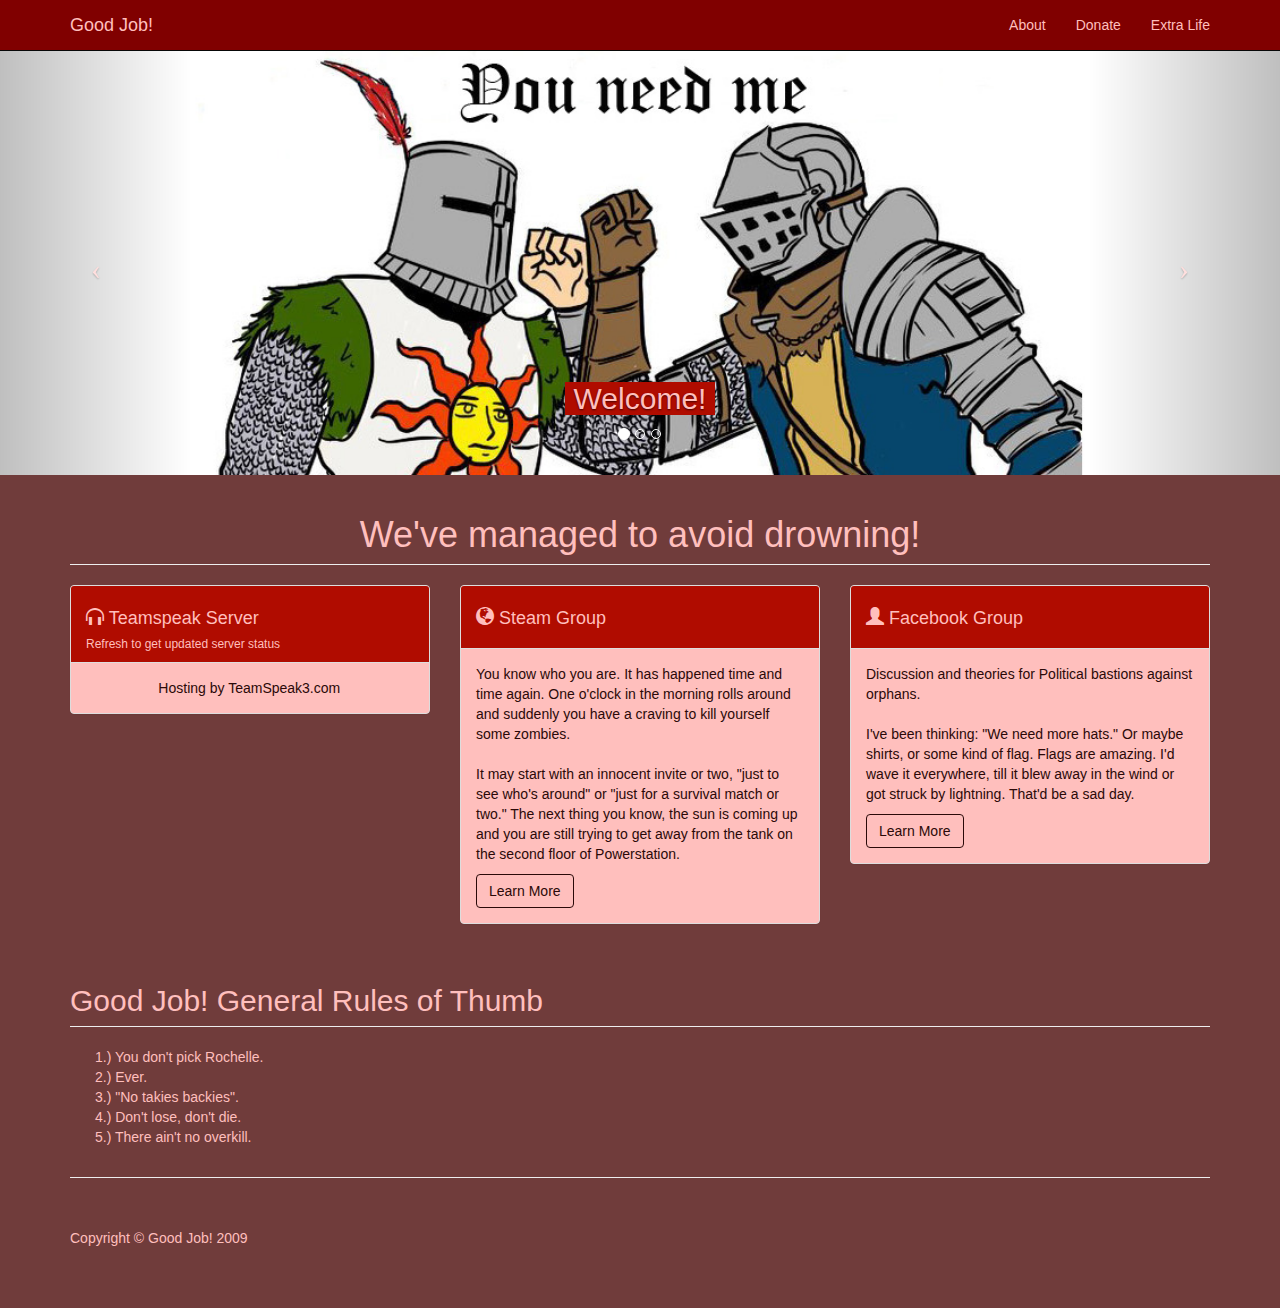
==== index.html @ 3d3b7e83 "Centering quote" ====
<!DOCTYPE html>
<!-- @ width 520 the banner starts scale -->
<html lang="en">

<head>

    <meta charset="utf-8">
    <meta http-equiv="X-UA-Compatible" content="IE=edge">
    <meta name="viewport" content="width=device-width, initial-scale=1">
    <meta name="description" content="The Good Job! gaming community is all about enjoying games with friends and the crazy adventures that ensue.">
    <meta name="author" content="Anthony Tyrpak">
	
	<link rel="shortcut icon" href="favicon.ico">

    <title>Good Job! Gaming</title>

    <!-- Bootstrap Core CSS -->
    <link href="css/bootstrap.min.css" rel="stylesheet">

    <!-- Custom CSS -->
    <link href="css/modern-business.css" rel="stylesheet">
	
	<!-- Good Job CSS -->
	<link href = "css/gj.css" rel = "stylesheet" type = "text/css">
	
    <!-- Custom Fonts -->
    <link href="font-awesome/css/font-awesome.min.css" rel="stylesheet" type="text/css">

    <!-- HTML5 Shim and Respond.js IE8 support of HTML5 elements and media queries -->
    <!-- WARNING: Respond.js doesn't work if you view the page via file:// -->
    <!--[if lt IE 9]>
        <script src="https://oss.maxcdn.com/libs/html5shiv/3.7.0/html5shiv.js"></script>
        <script src="https://oss.maxcdn.com/libs/respond.js/1.4.2/respond.min.js"></script>
    <![endif]-->

</head>

<body>

    <!-- Navigation -->
    <nav class="navbar navbar-inverse navbar-fixed-top gjBar" role="navigation">
        <div class="container">
            <!-- Brand and toggle get grouped for better mobile display -->
            <div class="navbar-header">
                <button type="button" class="navbar-toggle" data-toggle="collapse" data-target="#bs-example-navbar-collapse-1">
                    <span class="sr-only">Toggle navigation</span>
                    <span class="icon-bar"></span>
                    <span class="icon-bar"></span>
                    <span class="icon-bar"></span>
                </button>
                <a class="navbar-brand" href="index.html">Good Job!</a>
            </div>
            <!-- Collect the nav links, forms, and other content for toggling -->
            <div class="collapse navbar-collapse" id="bs-example-navbar-collapse-1">
                <ul class="nav navbar-nav navbar-right">
                    <li>
                        <a href="#">About</a>
                    </li>
                    <li>
                        <a href="http://www.gameservers.com/clanpay/?clanid=6c60c3ce97836f8886398a571847392f">Donate</a>
                    </li>
                    <li>
                        <a href="https://sites.google.com/site/gjgextralife14/">Extra Life</a>
                    </li>
					<!--
                    <li class="dropdown">
                        <a href="#" class="dropdown-toggle" data-toggle="dropdown">Portfolio <b class="caret"></b></a>
                        <ul class="dropdown-menu">
                            <li>
                                <a href="portfolio-1-col.html">1 Column Portfolio</a>
                            </li>
                            <li>
                                <a href="portfolio-2-col.html">2 Column Portfolio</a>
                            </li>
                            <li>
                                <a href="portfolio-3-col.html">3 Column Portfolio</a>
                            </li>
                            <li>
                                <a href="portfolio-4-col.html">4 Column Portfolio</a>
                            </li>
                            <li>
                                <a href="portfolio-item.html">Single Portfolio Item</a>
                            </li>
                        </ul>
                    </li>
                    <li class="dropdown">
                        <a href="#" class="dropdown-toggle" data-toggle="dropdown">Blog <b class="caret"></b></a>
                        <ul class="dropdown-menu">
                            <li>
                                <a href="blog-home-1.html">Blog Home 1</a>
                            </li>
                            <li>
                                <a href="blog-home-2.html">Blog Home 2</a>
                            </li>
                            <li>
                                <a href="blog-post.html">Blog Post</a>
                            </li>
                        </ul>
                    </li>
                    <li class="dropdown">
                        <a href="#" class="dropdown-toggle" data-toggle="dropdown">Other Pages <b class="caret"></b></a>
                        <ul class="dropdown-menu">
                            <li>
                                <a href="full-width.html">Full Width Page</a>
                            </li>
                            <li>
                                <a href="sidebar.html">Sidebar Page</a>
                            </li>
                            <li>
                                <a href="faq.html">FAQ</a>
                            </li>
                            <li>
                                <a href="404.html">404</a>
                            </li>
                            <li>
                                <a href="pricing.html">Pricing Table</a>
                            </li>
                        </ul>
                    </li>
					-->
                </ul>
            </div>
            <!-- /.navbar-collapse -->
        </div>
        <!-- /.container -->
    </nav>

    <!-- Header Carousel -->
    <header id="myCarousel" class="carousel slide">
        <!-- Indicators -->
        <ol class="carousel-indicators">
            <li data-target="#myCarousel" data-slide-to="0" class="active"></li>
            <li data-target="#myCarousel" data-slide-to="1"></li>
            <li data-target="#myCarousel" data-slide-to="2"></li>
        </ol>

        <!-- Wrapper for slides -->
        <div class="carousel-inner">
            <div class="item active" id = "banner1">
                <div class="fill welcomeBanner"></div>
                <div class="carousel-caption">
                    <h2 class = "carouselCaption welcomeCaption">Welcome!</h2>
                </div>
            </div>
            <div class="item" id = "banner2">
				<a href = "https://www.youtube.com/watch?v=cGzujGfXrlI" target = "_blank">
                <div class="fill serverBanner"></div>
                <div class="carousel-caption">
                    <h2 class = "carouselCaption serverCaption">Server Video</h2>
                </div>
				</a>
            </div>
            <div class="item" id = "banner3">
                <div class="fill thirdBanner"></div>
                <div class="carousel-caption">
                    <h2><!--Caption 3--></h2>
                </div>
            </div>
        </div>

        <!-- Controls -->
        <a class="left carousel-control" href="#myCarousel" data-slide="prev">
            <span class="icon-prev"></span>
        </a>
        <a class="right carousel-control" href="#myCarousel" data-slide="next">
            <span class="icon-next"></span>
        </a>
    </header>

    <!-- Page Content -->
    <div class="container">

        <!-- Marketing Icons Section -->
        <div class="row">
            <div class="col-lg-12">
                <h1 class="page-header quote">
                    We've managed to avoid drowning!
                </h1>
            </div>
			<div class="col-md-4">
                <div class="panel panel-default">
                    <div class="panel-heading gjPanel">
                        <h4><i class="glyphicon glyphicon-headphones"></i> Teamspeak Server</h4>
						<h6>Refresh to get updated server status</h6>
                    </div>
                    <div class="panel-body">
						<span id="its238953"><a href="http://www.teamspeak3.com/">teamspeak</a> Hosting by TeamSpeak3.com</span><script type="text/javascript" src="http://view.light-speed.com/teamspeak3.php?IP=voice.gameservers.com&PORT=9201&QUERY=9100&UID=238953&display=none&font=12px&background=transparent&server_info_background=transparent&server_info_text=%23000000&server_name_background=transparent&server_name_text=%23000000&info_background=transparent&channel_background=transparent&channel_text=%23000000&username_background=transparent&username_text=%23000000"></script>
                    </div>
                </div>
            </div>
            <div class="col-md-4">
                <div class="panel panel-default">
                    <div class="panel-heading gjPanel">
                        <h4><i class="glyphicon glyphicon-globe"></i> Steam Group</h4>
                    </div>
                    <div class="panel-body">
                        <p>You know who you are. It has happened time and time again. One o'clock in the morning rolls around and suddenly you have a craving to kill yourself some zombies.<br><br>It may start with an innocent invite or two, "just to see who's around" or "just for a survival match or two." The next thing you know, the sun is coming up and you are still trying to get away from the tank on the second floor of Powerstation.</p>
                        <a href="http://steamcommunity.com/groups/avoiddrowning" class="btn btn-default" target = "_blank">Learn More</a>
                    </div>
                </div>
            </div>
            <div class="col-md-4">
                <div class="panel panel-default">
                    <div class="panel-heading gjPanel">
                        <h4><i class="glyphicon glyphicon-user"></i> Facebook Group</h4>
                    </div>
                    <div class="panel-body">
                        <p>Discussion and theories for Political bastions against orphans.<br><br>I've been thinking: "We need more hats." Or maybe shirts, or some kind of flag. Flags are amazing. I'd wave it everywhere, till it blew away in the wind or got struck by lightning. That'd be a sad day.</p>
                        <a href="https://www.facebook.com/groups/goodjobgaming/" class="btn btn-default" target = "_blank">Learn More</a>
                    </div>
                </div>
            </div>
        </div>
        <!-- /.row -->

        <!-- Portfolio Section -->
        <div class="row">
            <div class="col-lg-12">
                <h2 class="page-header">Good Job! General Rules of Thumb</h2>
            </div>
			<div>
				<ul class = "gjList">
					<li>1.) You don't pick Rochelle.</li>
					<li>2.) Ever.</li>
					<li>3.) "No takies backies".</li>
					<li>4.) Don't lose, don't die.</li>
					<li>5.) There ain't no overkill.</li>
				</ul>
			</div>
			<!--
            <div class="col-md-4 col-sm-6">
                <a href="portfolio-item.html">
                    <img class="img-responsive img-portfolio img-hover" src="http://placehold.it/700x450" alt="">
                </a>
            </div>
            <div class="col-md-4 col-sm-6">
                <a href="portfolio-item.html">
                    <img class="img-responsive img-portfolio img-hover" src="http://placehold.it/700x450" alt="">
                </a>
            </div>
            <div class="col-md-4 col-sm-6">
                <a href="portfolio-item.html">
                    <img class="img-responsive img-portfolio img-hover" src="http://placehold.it/700x450" alt="">
                </a>
            </div>
            <div class="col-md-4 col-sm-6">
                <a href="portfolio-item.html">
                    <img class="img-responsive img-portfolio img-hover" src="http://placehold.it/700x450" alt="">
                </a>
            </div>
            <div class="col-md-4 col-sm-6">
                <a href="portfolio-item.html">
                    <img class="img-responsive img-portfolio img-hover" src="http://placehold.it/700x450" alt="">
                </a>
            </div>
            <div class="col-md-4 col-sm-6">
                <a href="portfolio-item.html">
                    <img class="img-responsive img-portfolio img-hover" src="http://placehold.it/700x450" alt="">
                </a>
            </div>
			-->
        </div>
        <!-- /.row -->
		
        <!-- Features Section -->
        <!--
		<div class="row">
            <div class="col-lg-12">
                <h2 class="page-header">Modern Business Features</h2>
            </div>
            <div class="col-md-6">
                <p>The Modern Business template by Start Bootstrap includes:</p>
                <ul>
                    <li><strong>Bootstrap v3.2.0</strong>
                    </li>
                    <li>jQuery v1.11.0</li>
                    <li>Font Awesome v4.1.0</li>
                    <li>Working PHP contact form with validation</li>
                    <li>Unstyled page elements for easy customization</li>
                    <li>17 HTML pages</li>
                </ul>
                <p>Lorem ipsum dolor sit amet, consectetur adipisicing elit. Corporis, omnis doloremque non cum id reprehenderit, quisquam totam aspernatur tempora minima unde aliquid ea culpa sunt. Reiciendis quia dolorum ducimus unde.</p>
            </div>
            <div class="col-md-6">
                <img class="img-responsive" src="http://placehold.it/700x450" alt="">
            </div>
        </div>
		-->
        <!-- /.row -->

        <hr>
		
        <!-- Call to Action Section -->
		<!--
        <div class="well">
            <div class="row">
                <div class="col-md-8">
                    <p>Lorem ipsum dolor sit amet, consectetur adipisicing elit. Molestias, expedita, saepe, vero rerum deleniti beatae veniam harum neque nemo praesentium cum alias asperiores commodi.</p>
                </div>
                <div class="col-md-4">
                    <a class="btn btn-lg btn-default btn-block" href="#">Call to Action</a>
                </div>
            </div>
        </div>

        <hr>
		-->
		
        <!-- Footer -->
        <footer>
            <div class="row">
                <div class="col-lg-12">
                    <p>Copyright &copy; Good Job! 2009</p>
                </div>
            </div>
        </footer>

    </div>
    <!-- /.container -->

    <!-- jQuery -->
    <script src="js/jquery.js"></script>

    <!-- Bootstrap Core JavaScript -->
    <script src="js/bootstrap.min.js"></script>

    <!-- Script to Activate the Carousel -->
    <script>		
		$('.carousel').carousel({
			interval: 5000 //changes the speed
		})	
    </script>
	
</body>

</html>
---- css/modern-business.css ----
/*!
 * Start Bootstrap - Modern Business HTML Template (http://startbootstrap.com)
 * Code licensed under the Apache License v2.0.
 * For details, see http://www.apache.org/licenses/LICENSE-2.0.
 */

/* Global Styles */

html,
body {
    height: 100%;
}

body {
    padding-top: 50px; /* Required padding for .navbar-fixed-top. Remove if using .navbar-static-top. Change if height of navigation changes. */
}

.img-portfolio {
    margin-bottom: 30px;
}

.img-hover:hover {
    opacity: 0.8;
}

/* Home Page Carousel */

header.carousel {
    height: 50%;
}

header.carousel .item,
header.carousel .item.active,
header.carousel .carousel-inner {
    height: 100%;
}

header.carousel .fill {
    width: 100%;
    height: 100%;
    background-position: center;
    background-size: cover;
}

/* 404 Page Styles */

.error-404 {
    font-size: 100px;
}

/* Pricing Page Styles */

.price {
    display: block;
    font-size: 50px;
    line-height: 50px;
}

.price sup {
    top: -20px;
    left: 2px;
    font-size: 20px;
}

.period {
    display: block;
    font-style: italic;
}

/* Footer Styles */

footer {
    margin: 50px 0;
}

/* Responsive Styles */

@media(max-width:991px) {
    .customer-img,
    .img-related {
        margin-bottom: 30px;
    }
}

@media(max-width:767px) {
    .img-portfolio {
        margin-bottom: 15px;
    }

    header.carousel .carousel {
        height: 70%;
    }
}
---- css/gj.css ----
body
{
	background-color: #703C3B;
	color: #FFBFBD;
}

a
{
	color: #FFBFBD !important; 
}

a:hover
{
	color: #FFFFFF !important;
}

h6 {
	margin-bottom: 0px;
}

.btn
{
	background-color: #FFBFBD !important;
	border-color: #2B0908 !important;
	color: #2B0908 !important;
}

.btn:hover
{
	background-color: #2B0908 !important;
}

.carousel .fill
{
	background-position: center top !important;
}

.carouselCaption
{
	background-color: #B00C00;
	color: #FFBFBD;
	margin-left: auto;
	margin-right: auto;
}

.gjBar
{
	background-color: #800000;
}

.gjList
{
	list-style-type: none;
	color: #FFBFBD;
}

.gjPanel
{
	background-color: #B00C00 !important;
	color: #FFBFBD !important;
}

.icon-bar
{
	background-color: #FFBFBD !important;
}

.navbar-toggle:focus
{
	background-color: #2B0908 !important;
}

.navbar-toggle:hover
{
	background-color: #2B0908 !important;
}

.panel
{
	background-color: #FFBFBD;
	color: #2B0908;	
}

.quote {
	text-align: center;
}

.serverBanner
{
	background-image: url("../images/muffin.jpg");
}

.serverCaption
{	
	width: 185px;
}

.thirdBanner
{
	background-image: url("../images/ELEBanner.jpg");
}

.welcomeBanner
{
	background-image: url("../images/youNeedMeBanner.jpg");
	background-repeat: no-repeat;
}

.welcomeCaption
{	
	width: 150px;
}
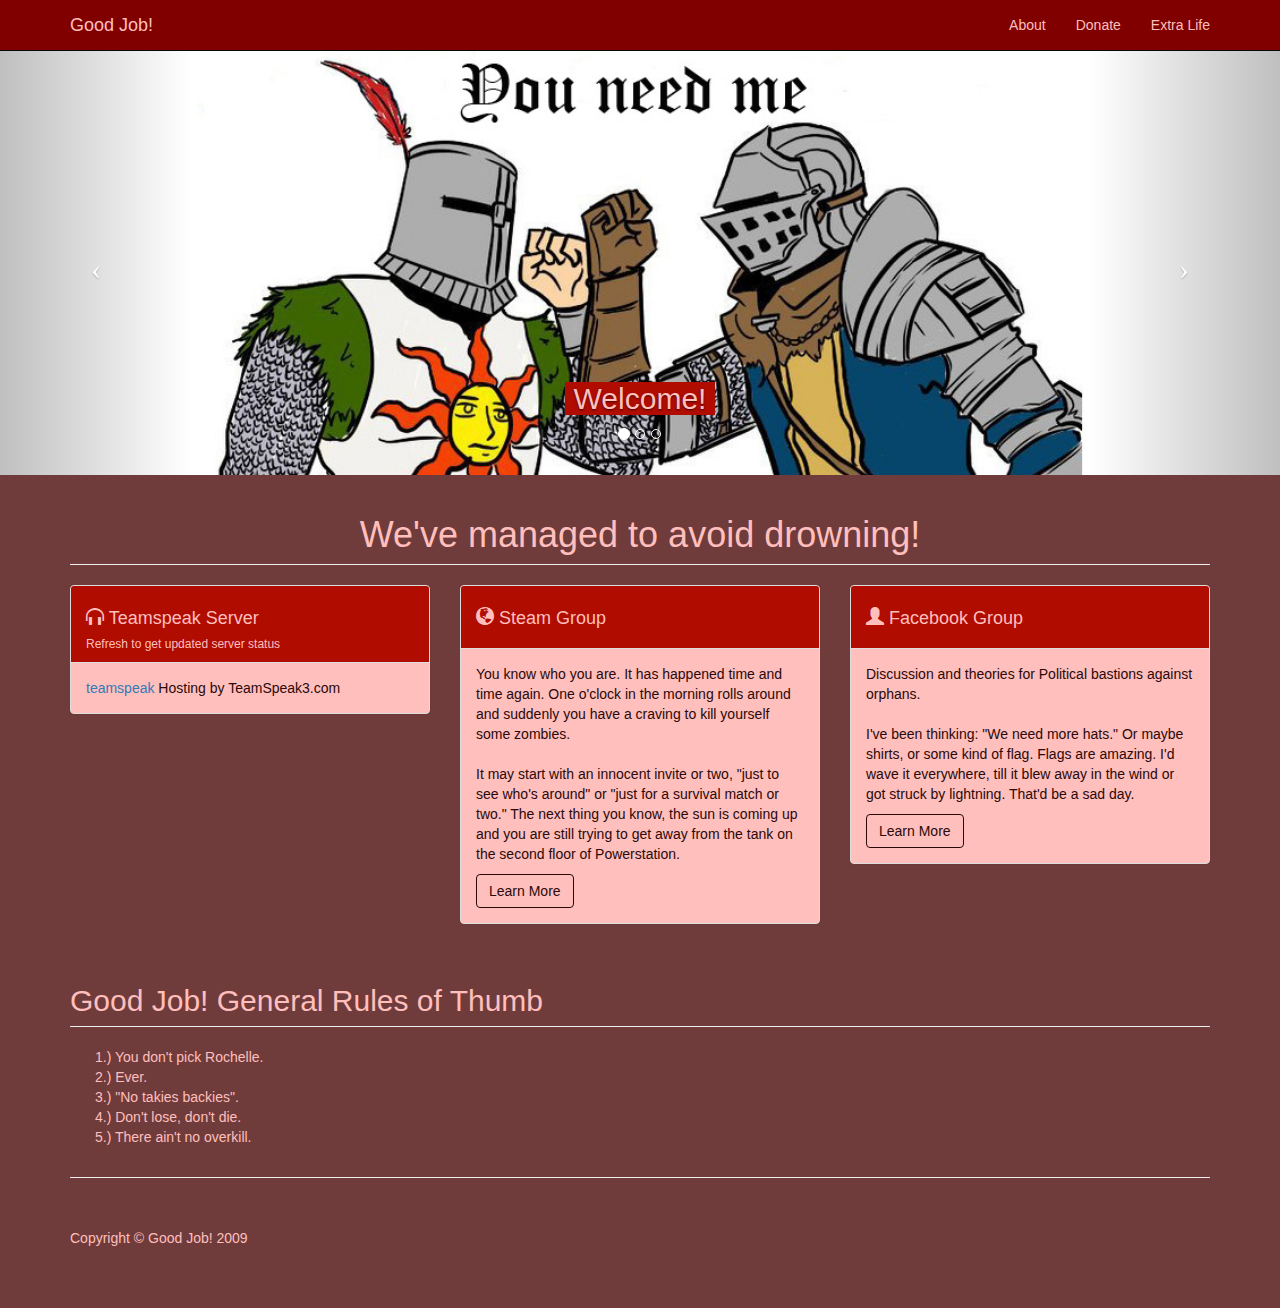
==== commit ee73cba3: "Color Picker" ====
--- a/index.html
+++ b/index.html
@@ -57,67 +57,11 @@
                         <a href="#">About</a>
                     </li>
                     <li>
-                        <a href="http://www.gameservers.com/clanpay/?clanid=6c60c3ce97836f8886398a571847392f">Donate</a>
+                        <a href="http://www.gameservers.com/clanpay/?clanid=6c60c3ce97836f8886398a571847392f" target="_blank">Donate</a>
                     </li>
                     <li>
-                        <a href="https://sites.google.com/site/gjgextralife14/">Extra Life</a>
+                        <a href="https://sites.google.com/site/gjgextralife14/" target="_blank">Extra Life</a>
                     </li>
-					<!--
-                    <li class="dropdown">
-                        <a href="#" class="dropdown-toggle" data-toggle="dropdown">Portfolio <b class="caret"></b></a>
-                        <ul class="dropdown-menu">
-                            <li>
-                                <a href="portfolio-1-col.html">1 Column Portfolio</a>
-                            </li>
-                            <li>
-                                <a href="portfolio-2-col.html">2 Column Portfolio</a>
-                            </li>
-                            <li>
-                                <a href="portfolio-3-col.html">3 Column Portfolio</a>
-                            </li>
-                            <li>
-                                <a href="portfolio-4-col.html">4 Column Portfolio</a>
-                            </li>
-                            <li>
-                                <a href="portfolio-item.html">Single Portfolio Item</a>
-                            </li>
-                        </ul>
-                    </li>
-                    <li class="dropdown">
-                        <a href="#" class="dropdown-toggle" data-toggle="dropdown">Blog <b class="caret"></b></a>
-                        <ul class="dropdown-menu">
-                            <li>
-                                <a href="blog-home-1.html">Blog Home 1</a>
-                            </li>
-                            <li>
-                                <a href="blog-home-2.html">Blog Home 2</a>
-                            </li>
-                            <li>
-                                <a href="blog-post.html">Blog Post</a>
-                            </li>
-                        </ul>
-                    </li>
-                    <li class="dropdown">
-                        <a href="#" class="dropdown-toggle" data-toggle="dropdown">Other Pages <b class="caret"></b></a>
-                        <ul class="dropdown-menu">
-                            <li>
-                                <a href="full-width.html">Full Width Page</a>
-                            </li>
-                            <li>
-                                <a href="sidebar.html">Sidebar Page</a>
-                            </li>
-                            <li>
-                                <a href="faq.html">FAQ</a>
-                            </li>
-                            <li>
-                                <a href="404.html">404</a>
-                            </li>
-                            <li>
-                                <a href="pricing.html">Pricing Table</a>
-                            </li>
-                        </ul>
-                    </li>
-					-->
                 </ul>
             </div>
             <!-- /.navbar-collapse -->
@@ -143,7 +87,7 @@
                 </div>
             </div>
             <div class="item" id = "banner2">
-				<a href = "https://www.youtube.com/watch?v=cGzujGfXrlI" target = "_blank">
+				<a href = "https://www.youtube.com/watch?v=ZTidn2dBYbY" target = "_blank">
                 <div class="fill serverBanner"></div>
                 <div class="carousel-caption">
                     <h2 class = "carouselCaption serverCaption">Server Video</h2>
@@ -227,86 +171,12 @@
 					<li>5.) There ain't no overkill.</li>
 				</ul>
 			</div>
-			<!--
-            <div class="col-md-4 col-sm-6">
-                <a href="portfolio-item.html">
-                    <img class="img-responsive img-portfolio img-hover" src="http://placehold.it/700x450" alt="">
-                </a>
-            </div>
-            <div class="col-md-4 col-sm-6">
-                <a href="portfolio-item.html">
-                    <img class="img-responsive img-portfolio img-hover" src="http://placehold.it/700x450" alt="">
-                </a>
-            </div>
-            <div class="col-md-4 col-sm-6">
-                <a href="portfolio-item.html">
-                    <img class="img-responsive img-portfolio img-hover" src="http://placehold.it/700x450" alt="">
-                </a>
-            </div>
-            <div class="col-md-4 col-sm-6">
-                <a href="portfolio-item.html">
-                    <img class="img-responsive img-portfolio img-hover" src="http://placehold.it/700x450" alt="">
-                </a>
-            </div>
-            <div class="col-md-4 col-sm-6">
-                <a href="portfolio-item.html">
-                    <img class="img-responsive img-portfolio img-hover" src="http://placehold.it/700x450" alt="">
-                </a>
-            </div>
-            <div class="col-md-4 col-sm-6">
-                <a href="portfolio-item.html">
-                    <img class="img-responsive img-portfolio img-hover" src="http://placehold.it/700x450" alt="">
-                </a>
-            </div>
-			-->
         </div>
         <!-- /.row -->
 		
-        <!-- Features Section -->
-        <!--
-		<div class="row">
-            <div class="col-lg-12">
-                <h2 class="page-header">Modern Business Features</h2>
-            </div>
-            <div class="col-md-6">
-                <p>The Modern Business template by Start Bootstrap includes:</p>
-                <ul>
-                    <li><strong>Bootstrap v3.2.0</strong>
-                    </li>
-                    <li>jQuery v1.11.0</li>
-                    <li>Font Awesome v4.1.0</li>
-                    <li>Working PHP contact form with validation</li>
-                    <li>Unstyled page elements for easy customization</li>
-                    <li>17 HTML pages</li>
-                </ul>
-                <p>Lorem ipsum dolor sit amet, consectetur adipisicing elit. Corporis, omnis doloremque non cum id reprehenderit, quisquam totam aspernatur tempora minima unde aliquid ea culpa sunt. Reiciendis quia dolorum ducimus unde.</p>
-            </div>
-            <div class="col-md-6">
-                <img class="img-responsive" src="http://placehold.it/700x450" alt="">
-            </div>
-        </div>
-		-->
-        <!-- /.row -->
-
         <hr>
-		
-        <!-- Call to Action Section -->
-		<!--
-        <div class="well">
-            <div class="row">
-                <div class="col-md-8">
-                    <p>Lorem ipsum dolor sit amet, consectetur adipisicing elit. Molestias, expedita, saepe, vero rerum deleniti beatae veniam harum neque nemo praesentium cum alias asperiores commodi.</p>
-                </div>
-                <div class="col-md-4">
-                    <a class="btn btn-lg btn-default btn-block" href="#">Call to Action</a>
-                </div>
-            </div>
-        </div>
-
-        <hr>
-		-->
-		
-        <!-- Footer -->
+        
+		<!-- Footer -->
         <footer>
             <div class="row">
                 <div class="col-lg-12">
--- a/css/gj.css
+++ b/css/gj.css
@@ -2,11 +2,6 @@
 {
 	background-color: #703C3B;
 	color: #FFBFBD;
-}
-
-a
-{
-	color: #FFBFBD !important; 
 }
 
 a:hover
@@ -23,11 +18,6 @@
 	background-color: #FFBFBD !important;
 	border-color: #2B0908 !important;
 	color: #2B0908 !important;
-}
-
-.btn:hover
-{
-	background-color: #2B0908 !important;
 }
 
 .carousel .fill
@@ -56,8 +46,8 @@
 
 .gjPanel
 {
-	background-color: #B00C00 !important;
-	color: #FFBFBD !important;
+	background-color: #b00c00;
+	color: #ffbfbd;
 }
 
 .icon-bar
@@ -85,14 +75,23 @@
 	text-align: center;
 }
 
+.sameLine {
+	display: inline;
+}
+
 .serverBanner
 {
-	background-image: url("../images/muffin.jpg");
+	background-image: url("../images/David-Hasselhoff-True-Survivor.jpg");
 }
 
 .serverCaption
 {	
 	width: 185px;
+}
+
+.submitBtn {
+	margin-top: 15px;
+	margin-left: 15px;
 }
 
 .thirdBanner
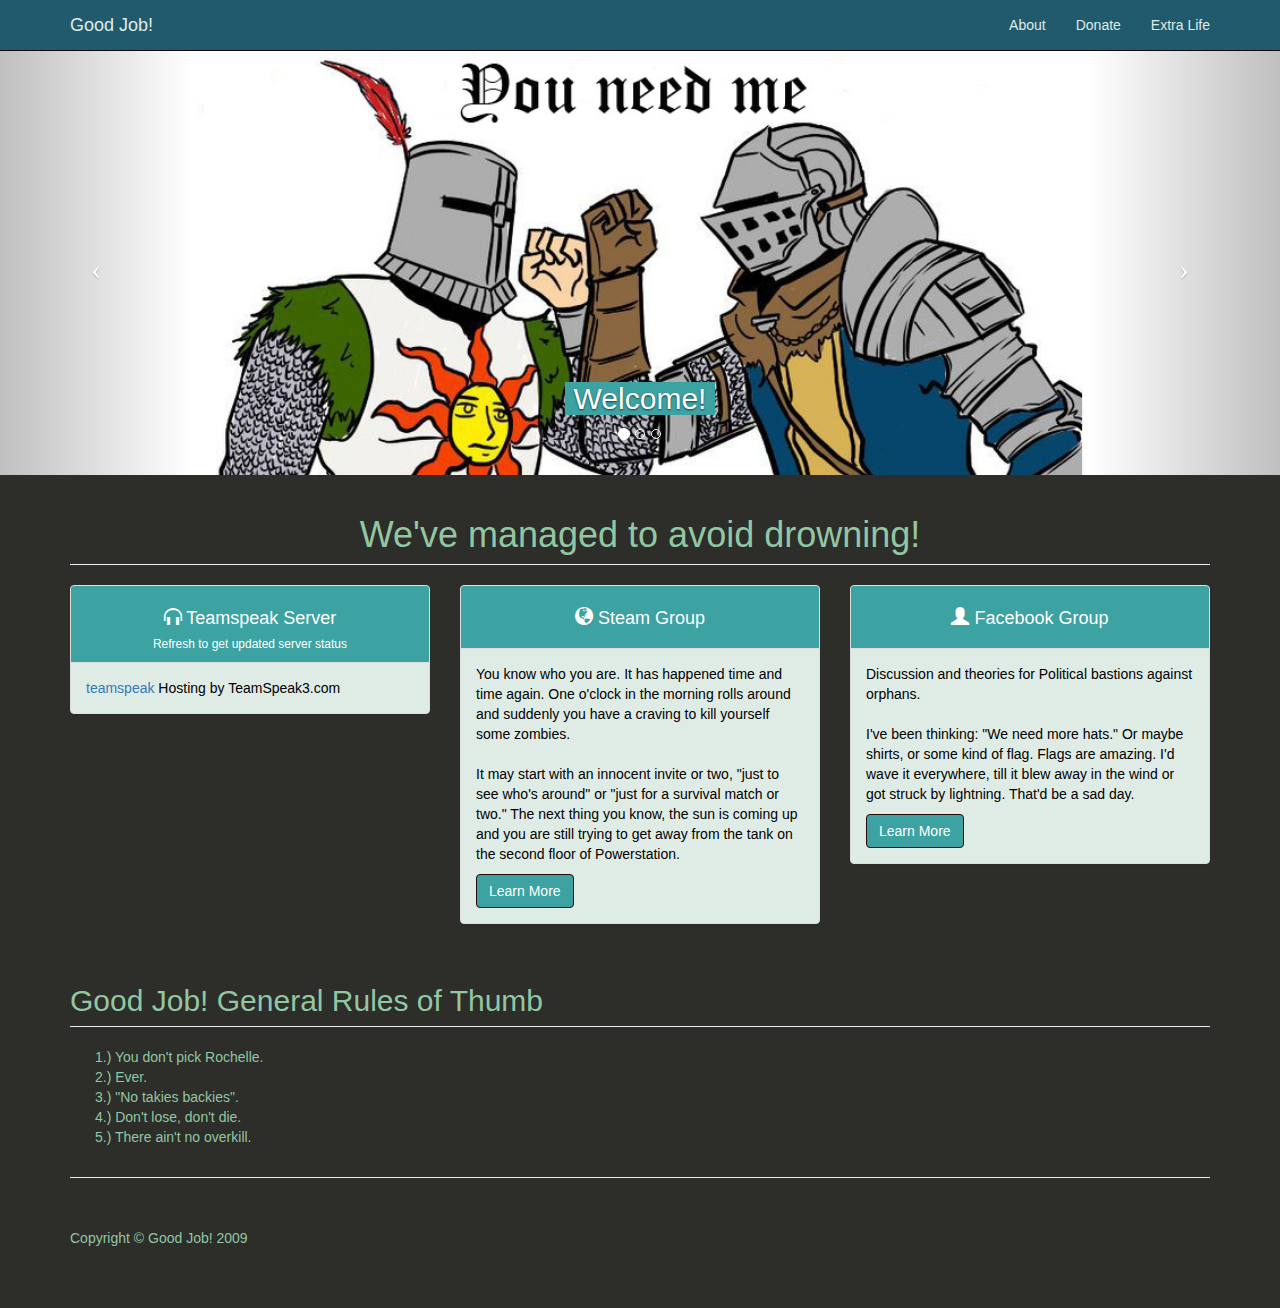
==== commit a6cf050c: "Updated color" ====
--- a/index.html
+++ b/index.html
@@ -48,7 +48,7 @@
                     <span class="icon-bar"></span>
                     <span class="icon-bar"></span>
                 </button>
-                <a class="navbar-brand" href="index.html">Good Job!</a>
+                <a class="navbar-brand gj" href="index.html">Good Job!</a>
             </div>
             <!-- Collect the nav links, forms, and other content for toggling -->
             <div class="collapse navbar-collapse" id="bs-example-navbar-collapse-1">
--- a/css/gj.css
+++ b/css/gj.css
@@ -1,12 +1,12 @@
 body
 {
-	background-color: #703C3B;
-	color: #FFBFBD;
+	background-color: #2D2D29;
+	color: #92C7A3;
 }
 
 a:hover
 {
-	color: #FFFFFF !important;
+	color: #3CA2A2 !important;
 }
 
 h6 {
@@ -15,9 +15,13 @@
 
 .btn
 {
-	background-color: #FFBFBD !important;
-	border-color: #2B0908 !important;
-	color: #2B0908 !important;
+	background-color: #3CA2A2 !important;
+	border-color: #2b0908 !important;
+	color: #FFFFFF;
+}
+
+.btn:hover {
+	background-color: #FFFFFF !important;
 }
 
 .carousel .fill
@@ -27,27 +31,32 @@
 
 .carouselCaption
 {
-	background-color: #B00C00;
-	color: #FFBFBD;
+	background-color: #3CA2A2;
+	color: #FFFFFF;
 	margin-left: auto;
 	margin-right: auto;
 }
 
+.gj {
+	color: #DFECE6 !important;
+}
+
 .gjBar
 {
-	background-color: #800000;
+	background-color: #215A6D;
 }
 
 .gjList
 {
 	list-style-type: none;
-	color: #FFBFBD;
+	color: #92C7A3;
 }
 
 .gjPanel
 {
-	background-color: #b00c00;
-	color: #ffbfbd;
+	background-color: #3CA2A2 !important;
+	color: #FFFFFF !important;
+	text-align: center;
 }
 
 .icon-bar
@@ -67,8 +76,8 @@
 
 .panel
 {
-	background-color: #FFBFBD;
-	color: #2B0908;	
+	background-color: #DFECE6;
+	color: #000000;	
 }
 
 .quote {
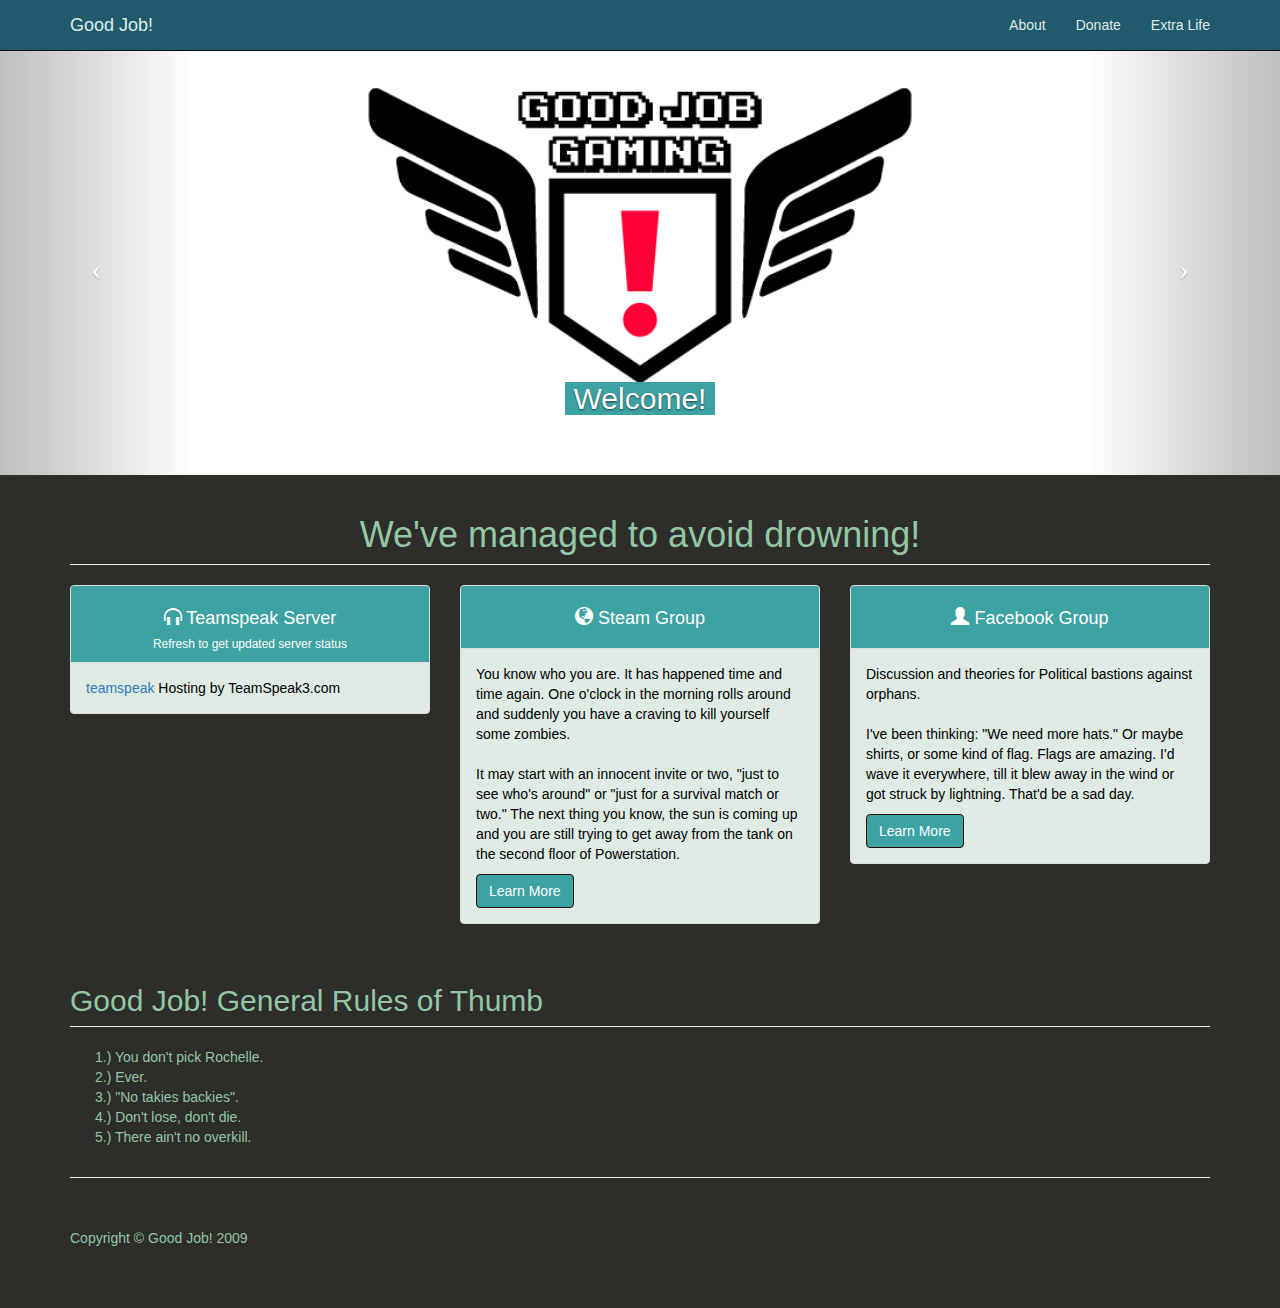
==== commit 785a3160: "Banner update" ====
--- a/index.html
+++ b/index.html
@@ -195,10 +195,24 @@
     <script src="js/bootstrap.min.js"></script>
 
     <!-- Script to Activate the Carousel -->
-    <script>		
-		$('.carousel').carousel({
-			interval: 5000 //changes the speed
-		})	
+    <script>
+	var timeInterval = 5000;
+	
+	$('.carousel').carousel({
+		interval: timeInterval //changes the speed
+	})
+	
+	$(document).ready(function() {
+		$(".carousel").on("slide.bs.carousel", function(e) {
+			var slideFrom = $(this).find(".active").index();
+			var slideTo = $(e.relatedTarget).index();
+			if(slideTo === 0) {
+				$(".carousel-inner").css("background-color", "#FFFFFF");
+			} else {
+				$(".carousel-inner").css("background-color", "#000000");
+			}
+		});
+	});
     </script>
 	
 </body>
--- a/css/gj.css
+++ b/css/gj.css
@@ -29,8 +29,11 @@
 	background-position: center top !important;
 }
 
-.carouselCaption
-{
+.carousel-inner {
+	background-color: #FFFFFF;
+}
+
+.carouselCaption {
 	background-color: #3CA2A2;
 	color: #FFFFFF;
 	margin-left: auto;
@@ -62,6 +65,12 @@
 .icon-bar
 {
 	background-color: #FFBFBD !important;
+}
+
+.item {
+	margin-left: auto;
+	margin-right: auto;
+	width: 580px;
 }
 
 .navbar-toggle:focus
@@ -110,11 +119,11 @@
 
 .welcomeBanner
 {
-	background-image: url("../images/youNeedMeBanner.jpg");
+	background-image: url("../images/logo-4-wings copy.png");
 	background-repeat: no-repeat;
 }
 
 .welcomeCaption
-{	
+{		
 	width: 150px;
 }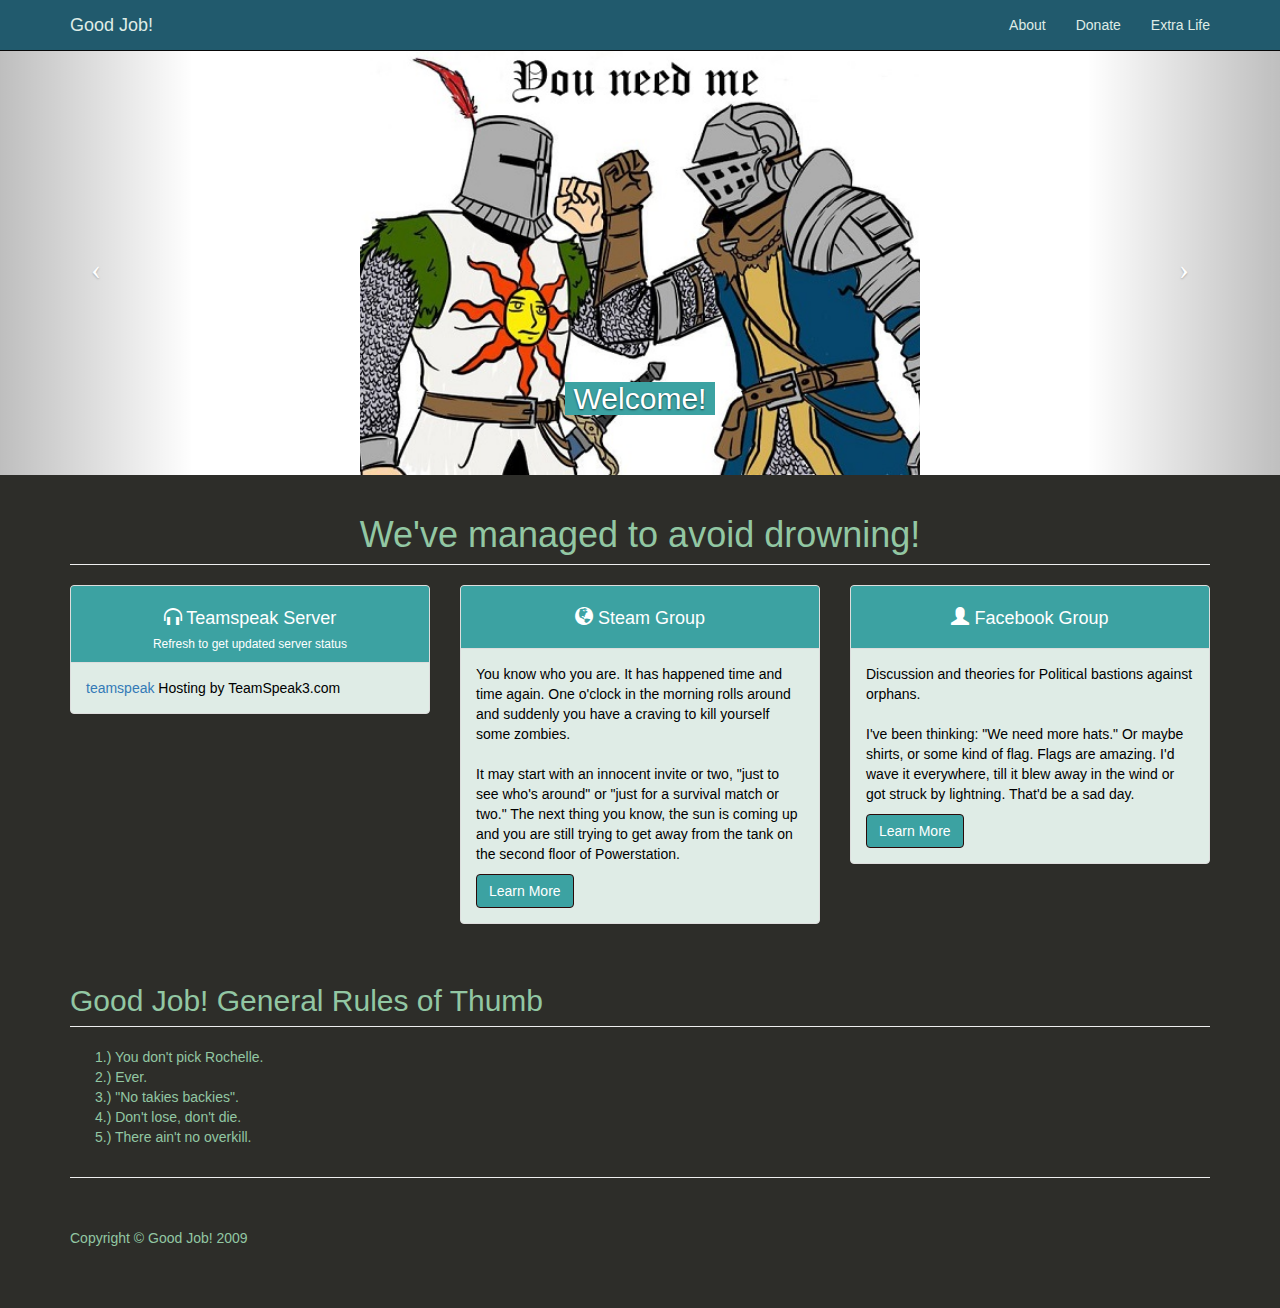
==== commit e6bf9a1f: "Banner update" ====
--- a/index.html
+++ b/index.html
@@ -193,26 +193,21 @@
 
     <!-- Bootstrap Core JavaScript -->
     <script src="js/bootstrap.min.js"></script>
+	
+	<!-- JS Color picker -->
+	<script type="text/javascript" src="js/jscolor/jscolor.js"></script>
 
     <!-- Script to Activate the Carousel -->
-    <script>
-	var timeInterval = 5000;
-	
-	$('.carousel').carousel({
-		interval: timeInterval //changes the speed
-	})
-	
-	$(document).ready(function() {
-		$(".carousel").on("slide.bs.carousel", function(e) {
-			var slideFrom = $(this).find(".active").index();
-			var slideTo = $(e.relatedTarget).index();
-			if(slideTo === 0) {
-				$(".carousel-inner").css("background-color", "#FFFFFF");
-			} else {
-				$(".carousel-inner").css("background-color", "#000000");
-			}
-		});
-	});
+    <script>		
+		$('.carousel').carousel({
+			interval: 5000 //changes the speed
+		})
+		
+		setInterval("changeBackground", 5000);
+		
+		function changeBackground() {
+			$(".carousel-inner").animate({backgroundColor: "#000000"}, "slow");
+		}
     </script>
 	
 </body>
--- a/css/gj.css
+++ b/css/gj.css
@@ -29,15 +29,16 @@
 	background-position: center top !important;
 }
 
-.carousel-inner {
-	background-color: #FFFFFF;
-}
-
-.carouselCaption {
+.carouselCaption
+{
 	background-color: #3CA2A2;
 	color: #FFFFFF;
 	margin-left: auto;
 	margin-right: auto;
+}
+
+.carousel-inner {
+	background-color: #FFFFFF;
 }
 
 .gj {
@@ -70,7 +71,7 @@
 .item {
 	margin-left: auto;
 	margin-right: auto;
-	width: 580px;
+	width: 560px;
 }
 
 .navbar-toggle:focus
@@ -114,16 +115,16 @@
 
 .thirdBanner
 {
-	background-image: url("../images/ELEBanner.jpg");
+	background-image: url("../images/ELE.jpg");
 }
 
 .welcomeBanner
 {
-	background-image: url("../images/logo-4-wings copy.png");
+	background-image: url("../images/youNeedMe.jpg");
 	background-repeat: no-repeat;
 }
 
 .welcomeCaption
-{		
+{	
 	width: 150px;
 }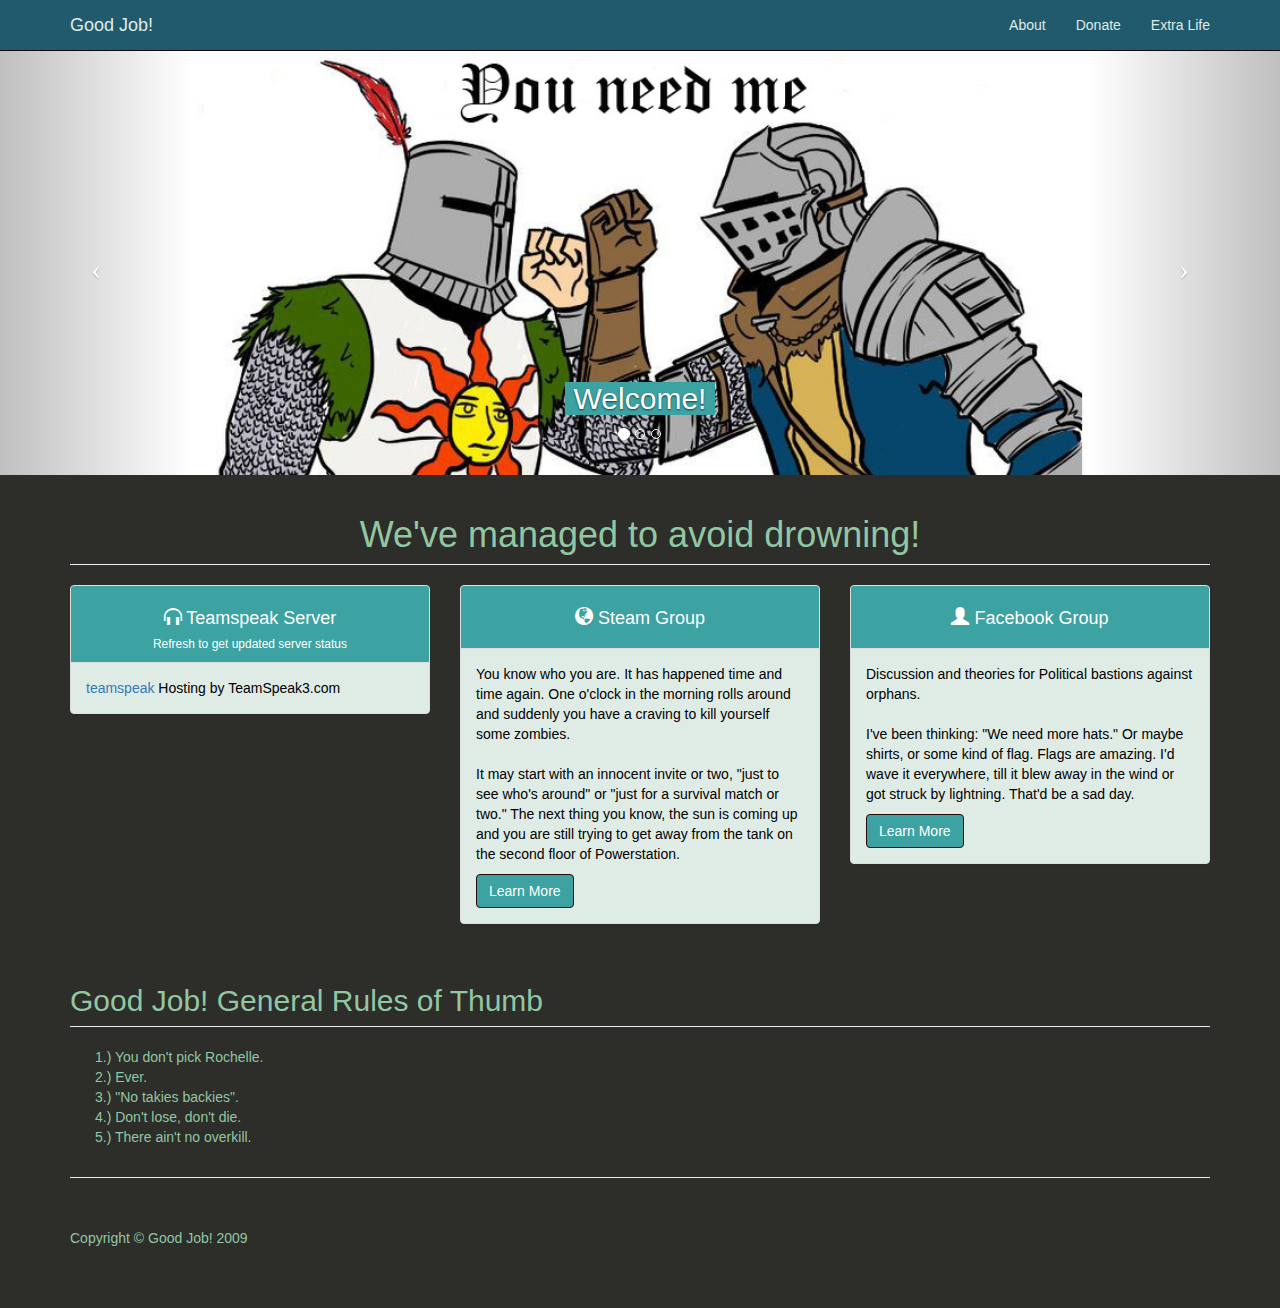
==== commit c5b7d17f: "Revert "Banner update"" ====
--- a/index.html
+++ b/index.html
@@ -193,21 +193,12 @@
 
     <!-- Bootstrap Core JavaScript -->
     <script src="js/bootstrap.min.js"></script>
-	
-	<!-- JS Color picker -->
-	<script type="text/javascript" src="js/jscolor/jscolor.js"></script>
 
     <!-- Script to Activate the Carousel -->
     <script>		
 		$('.carousel').carousel({
 			interval: 5000 //changes the speed
-		})
-		
-		setInterval("changeBackground", 5000);
-		
-		function changeBackground() {
-			$(".carousel-inner").animate({backgroundColor: "#000000"}, "slow");
-		}
+		})	
     </script>
 	
 </body>
--- a/css/gj.css
+++ b/css/gj.css
@@ -37,10 +37,6 @@
 	margin-right: auto;
 }
 
-.carousel-inner {
-	background-color: #FFFFFF;
-}
-
 .gj {
 	color: #DFECE6 !important;
 }
@@ -66,12 +62,6 @@
 .icon-bar
 {
 	background-color: #FFBFBD !important;
-}
-
-.item {
-	margin-left: auto;
-	margin-right: auto;
-	width: 560px;
 }
 
 .navbar-toggle:focus
@@ -115,12 +105,12 @@
 
 .thirdBanner
 {
-	background-image: url("../images/ELE.jpg");
+	background-image: url("../images/ELEBanner.jpg");
 }
 
 .welcomeBanner
 {
-	background-image: url("../images/youNeedMe.jpg");
+	background-image: url("../images/youNeedMeBanner.jpg");
 	background-repeat: no-repeat;
 }
 
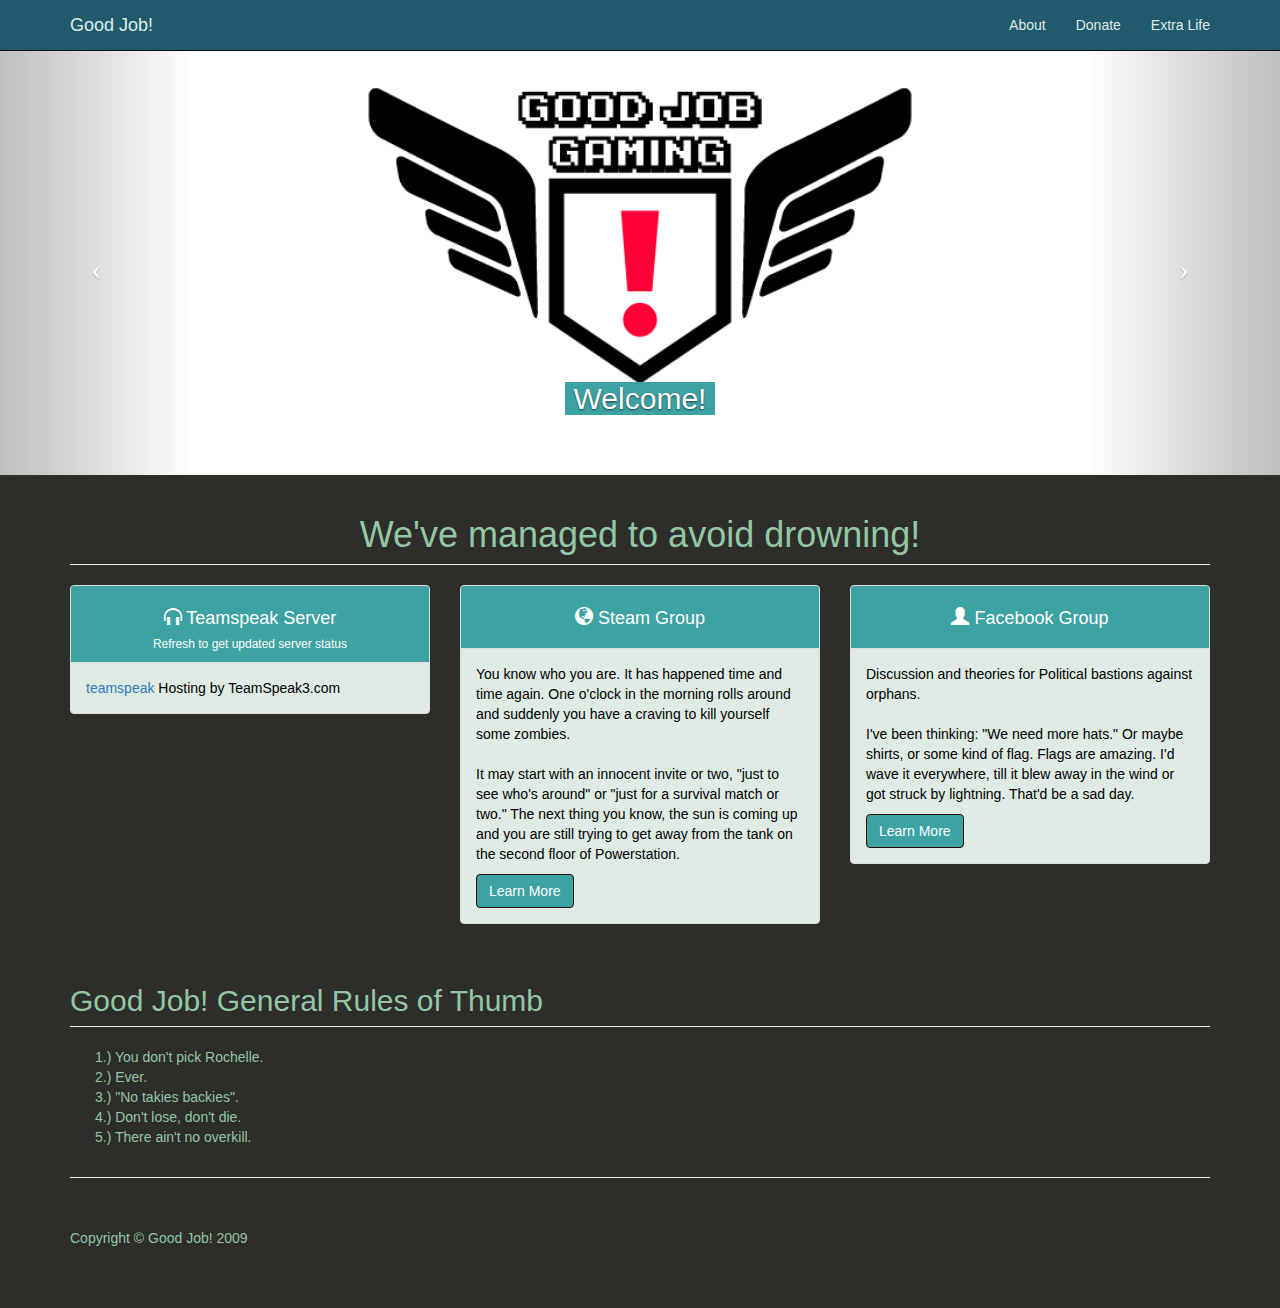
==== commit 251bfbc3: "Merge pull request #7 from CFLombardi/banner" ====
--- a/index.html
+++ b/index.html
@@ -195,10 +195,24 @@
     <script src="js/bootstrap.min.js"></script>
 
     <!-- Script to Activate the Carousel -->
-    <script>		
-		$('.carousel').carousel({
-			interval: 5000 //changes the speed
-		})	
+    <script>
+	var timeInterval = 5000;
+	
+	$('.carousel').carousel({
+		interval: timeInterval //changes the speed
+	})
+	
+	$(document).ready(function() {
+		$(".carousel").on("slide.bs.carousel", function(e) {
+			var slideFrom = $(this).find(".active").index();
+			var slideTo = $(e.relatedTarget).index();
+			if(slideTo === 0) {
+				$(".carousel-inner").css("background-color", "#FFFFFF");
+			} else {
+				$(".carousel-inner").css("background-color", "#000000");
+			}
+		});
+	});
     </script>
 	
 </body>
--- a/css/gj.css
+++ b/css/gj.css
@@ -29,8 +29,11 @@
 	background-position: center top !important;
 }
 
-.carouselCaption
-{
+.carousel-inner {
+	background-color: #FFFFFF;
+}
+
+.carouselCaption {
 	background-color: #3CA2A2;
 	color: #FFFFFF;
 	margin-left: auto;
@@ -62,6 +65,18 @@
 .icon-bar
 {
 	background-color: #FFBFBD !important;
+}
+
+.item {
+	margin-left: auto;
+	margin-right: auto;
+	
+}
+
+@media (min-width: 580px) {
+	.item {
+		width: 580px;
+	}
 }
 
 .navbar-toggle:focus
@@ -110,11 +125,11 @@
 
 .welcomeBanner
 {
-	background-image: url("../images/youNeedMeBanner.jpg");
+	background-image: url("../images/logo-4-wings copy.png");
 	background-repeat: no-repeat;
 }
 
 .welcomeCaption
-{	
+{		
 	width: 150px;
 }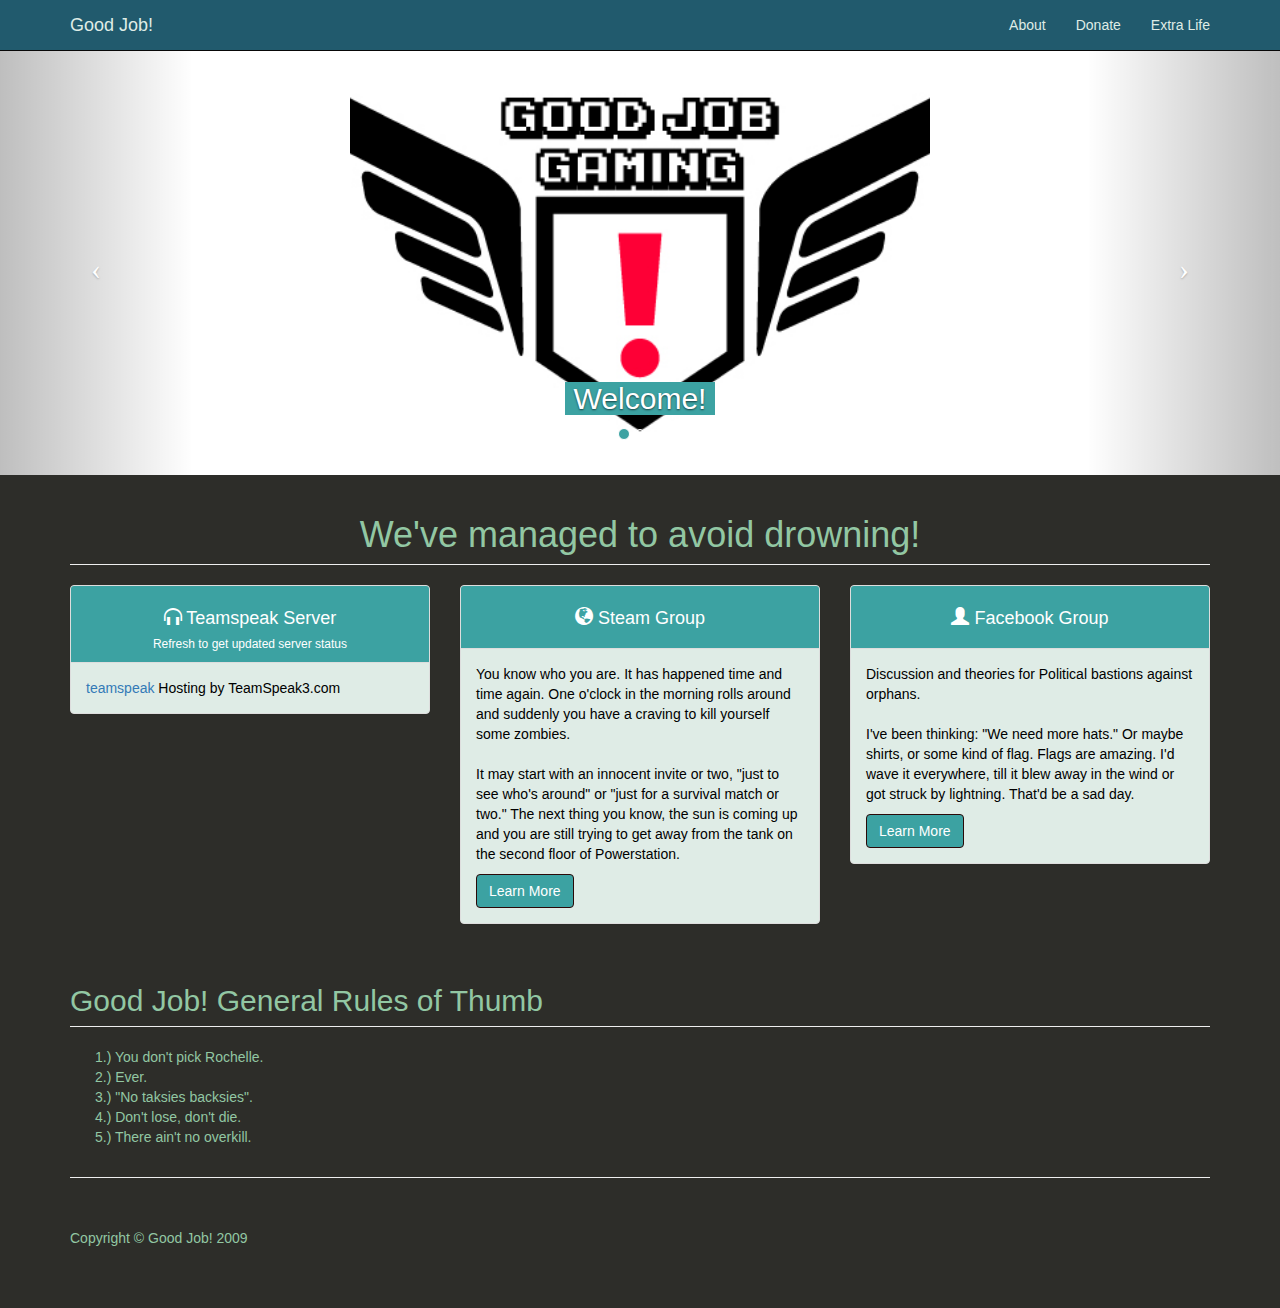
==== commit 3acc6e5a: "Spelling correction" ====
--- a/index.html
+++ b/index.html
@@ -166,7 +166,7 @@
 				<ul class = "gjList">
 					<li>1.) You don't pick Rochelle.</li>
 					<li>2.) Ever.</li>
-					<li>3.) "No takies backies".</li>
+					<li>3.) "No taksies backsies".</li>
 					<li>4.) Don't lose, don't die.</li>
 					<li>5.) There ain't no overkill.</li>
 				</ul>
--- a/css/gj.css
+++ b/css/gj.css
@@ -7,6 +7,10 @@
 a:hover
 {
 	color: #3CA2A2 !important;
+}
+
+.btn:focus {
+	color: #FFFFFF;
 }
 
 h6 {
@@ -27,6 +31,20 @@
 .carousel .fill
 {
 	background-position: center top !important;
+}
+
+@media (min-width: 415px) {
+	.carousel-inner>.left {
+		width: 580px !important;
+	}
+	
+	.carousel-inner>.next {
+		left: 400px !important;
+	}
+}
+
+.carousel-indicators>.active {
+	background-color: #3CA2A2;
 }
 
 .carousel-inner {
@@ -70,7 +88,6 @@
 .item {
 	margin-left: auto;
 	margin-right: auto;
-	
 }
 
 @media (min-width: 580px) {
@@ -120,12 +137,12 @@
 
 .thirdBanner
 {
-	background-image: url("../images/ELEBanner.jpg");
+	background-image: url("../images/ELE.jpg");
 }
 
 .welcomeBanner
 {
-	background-image: url("../images/logo-4-wings copy.png");
+	background-image: url("../images/gjLogo.jpg");
 	background-repeat: no-repeat;
 }
 
